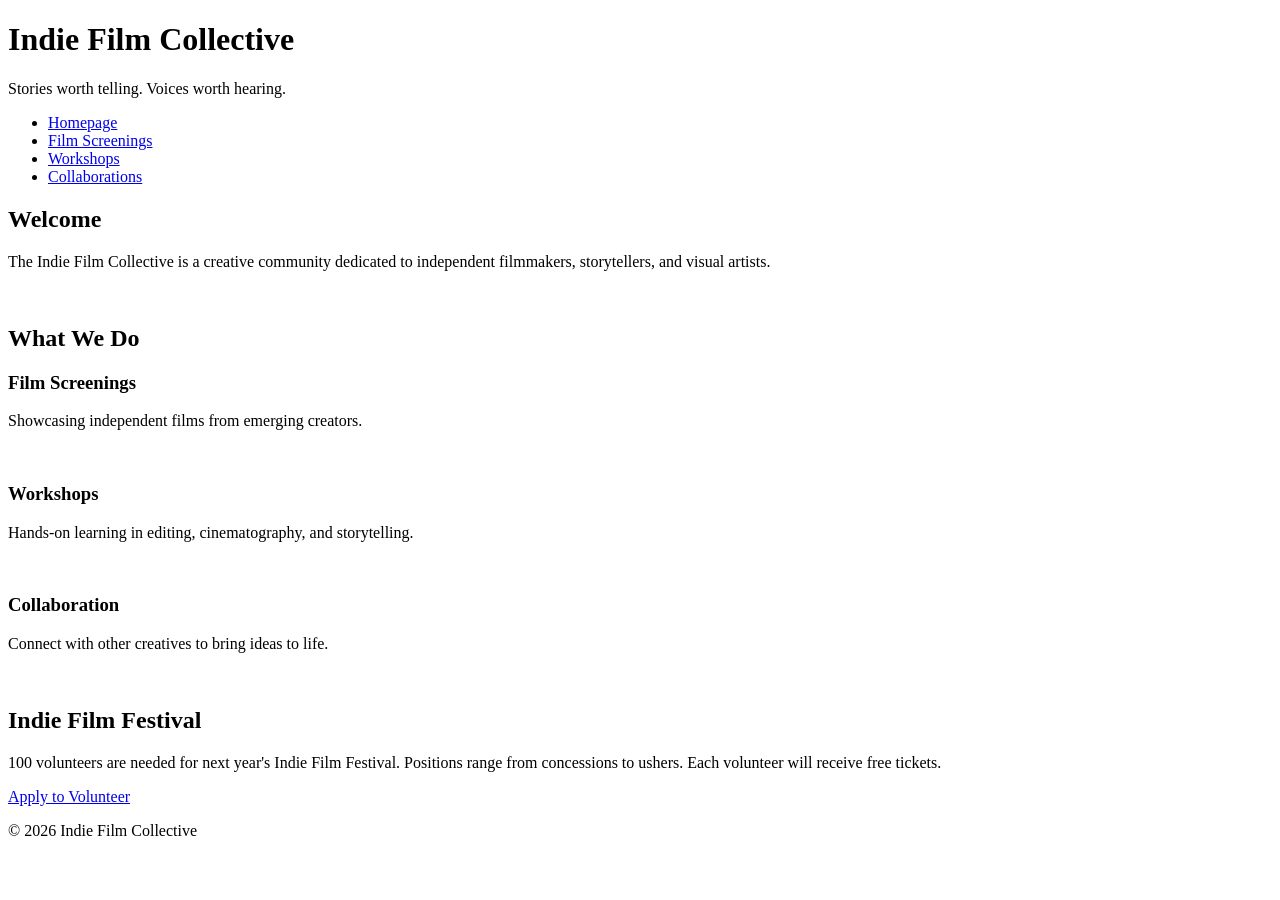
==== index.html @ 05796360 "added <ul>" ====
<!DOCTYPE html>
<html lang="en">
<head>
    <meta charset="UTF-8">
    <meta name="viewport" content="width=device-width, initial-scale=1.0">
    <title>Indie Film Collective</title>
    <link rel="stylesheet" href="styles.css">
</head>

<body>
<!-- Copy and paste this header in each new page -->
<header>
    <h1>Indie Film Collective</h1>
    <p>Stories worth telling. Voices worth hearing.</p>
</header>
<!-- Update these hrefs to relative links to their new pages and copy and paste in each new page -->
<nav>
    <ul>
        <li><a href="#home">Homepage</a></li>
        <li><a href="#screenings">Film Screenings</a></li>
        <li><a href="#workshops">Workshops</a></li>
        <li><a href="#collaborations">Collaborations</a></li>
    </ul>
</nav>
<main>
    <!-- This section stays on the homepage -->
    <section>
        <h2>Welcome</h2>
        <p>The Indie Film Collective is a creative community dedicated to independent filmmakers, storytellers, and visual artists.</p>
        <img src="images/filmmaker.jpg" width="500" alt="">
    </section>
    <section> <!-- This section can be deleted from the homepage. It will not be copied to a new page -->
        <h2>What We Do</h2>
        <div class="card-row">
            <!-- Transfer this section the the new screenings page -->
            <section id="screenings">
                <h3>Film Screenings</h3>
                <p>Showcasing independent films from emerging creators.</p>
                <img src="images/screenings.jpg" width="500" alt="">
            </section>
            <!-- Transfer this section the the new workshops page -->
            <section id="workshops">
                <h3>Workshops</h3>
                <p>Hands-on learning in editing, cinematography, and storytelling.</p>
                <img src="images/workshops.jpg" width="500" alt="">
            </section>            
            <!-- Transfer this section the the new collaborations page -->
            <section id="collaborations">
                <h3>Collaboration</h3>
                <p>Connect with other creatives to bring ideas to life.</p>
                <img src="images/collaboration.jpg" width="500" alt="">
            </section>
        </div>
    </section>
</main>
<!--Copy this aside in each new page-->
<aside>
    <h2>Indie Film Festival</h2>
    <p>100 volunteers are needed for next year's Indie Film Festival. Positions range from concessions to ushers. Each volunteer will receive free tickets.</p>
    <a href="#">Apply to Volunteer</a>
</aside>
<!--Copy this footer in each new page-->
<footer>
    <p>&copy; 2026 Indie Film Collective</p>
</footer>
</body>
</html>
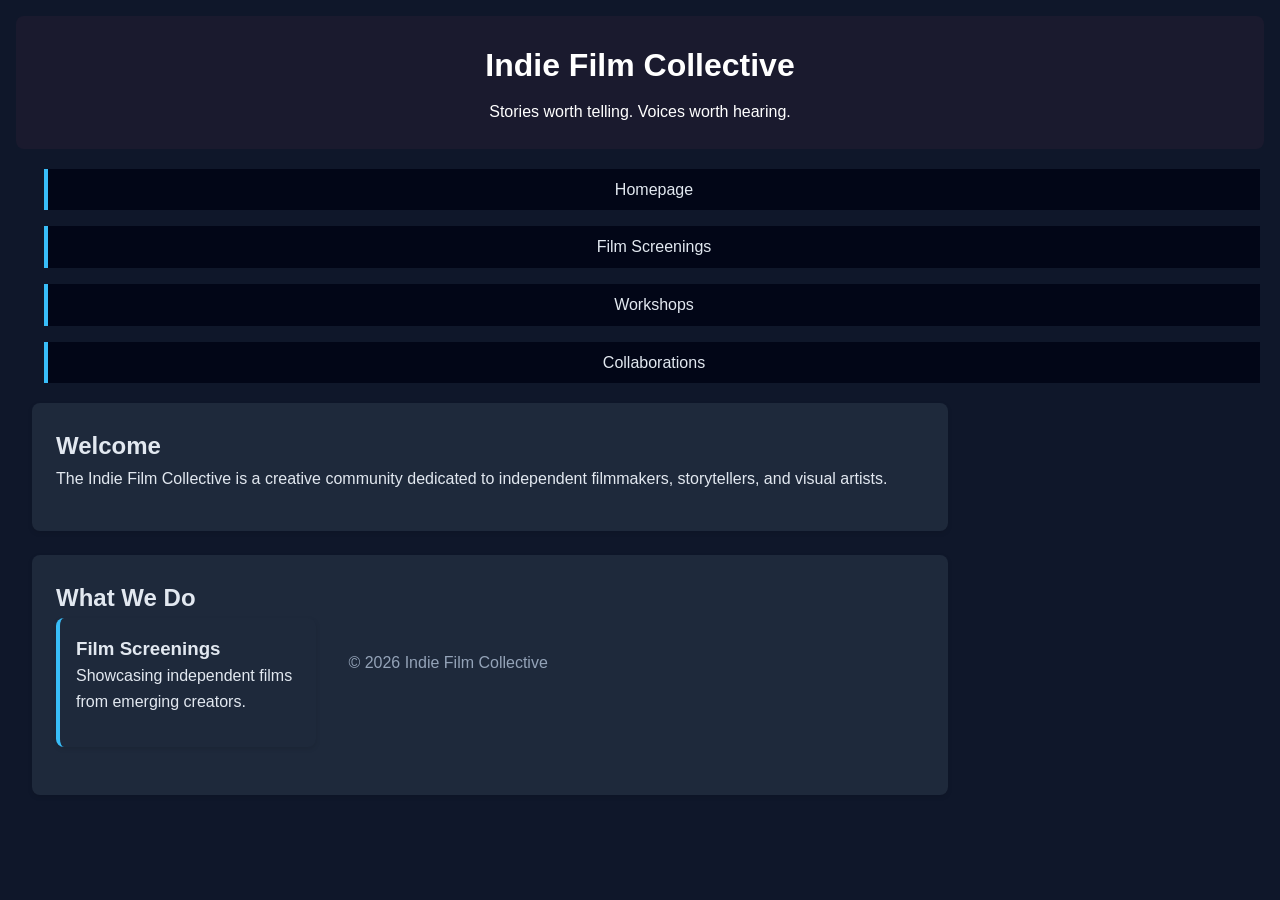
==== commit b21fbc60: "fixed media display" ====
--- a/index.html
+++ b/index.html
@@ -38,28 +38,7 @@
                 <p>Showcasing independent films from emerging creators.</p>
                 <img src="images/screenings.jpg" width="500" alt="">
             </section>
-            <!-- Transfer this section the the new workshops page -->
-            <section id="workshops">
-                <h3>Workshops</h3>
-                <p>Hands-on learning in editing, cinematography, and storytelling.</p>
-                <img src="images/workshops.jpg" width="500" alt="">
-            </section>            
-            <!-- Transfer this section the the new collaborations page -->
-            <section id="collaborations">
-                <h3>Collaboration</h3>
-                <p>Connect with other creatives to bring ideas to life.</p>
-                <img src="images/collaboration.jpg" width="500" alt="">
-            </section>
-        </div>
-    </section>
-</main>
-<!--Copy this aside in each new page-->
-<aside>
-    <h2>Indie Film Festival</h2>
-    <p>100 volunteers are needed for next year's Indie Film Festival. Positions range from concessions to ushers. Each volunteer will receive free tickets.</p>
-    <a href="#">Apply to Volunteer</a>
-</aside>
-<!--Copy this footer in each new page-->
+
 <footer>
     <p>&copy; 2026 Indie Film Collective</p>
 </footer>
--- a/styles.css
+++ b/styles.css
@@ -0,0 +1,155 @@
+/* CSS by Christina Carrasquilla, iteration by Madison Flandi*/
+
+/* ===== Color Palette ===== 
+
+    backgound: #0f172a;
+    nav-footer: #020617;
+    card: #1e293b;
+    text-main: #e2e8f0;
+    text-muted: #94a3b8;
+    accent: #38bdf8;
+}
+*/
+
+/* ===== GLOBAL (Base) Styles ===== */
+*{
+  box-sizing: border-box;
+  margin: 0;
+  padding: 0;
+}
+
+body {
+    font-family: Helvetica, Arial, sans-serif;
+    line-height: 1.6;
+    background-color: #0f172a;
+    color: #e2e8f0;
+   padding: 1rem;
+   display: grid;
+   grid-template-columns: 1fr;
+}
+
+header {
+    background-color: #1a1a2e;
+    color: #fff;
+    text-align: center;
+    padding: 1.5rem;
+    border-radius: 8px;
+}
+
+header h1 {
+    margin-bottom: 0.5rem;
+}
+
+nav ul {
+    list-style: none;
+    display: flex;
+    flex-direction: column;
+    gap: 0.5rem;
+    margin-top: 1rem;
+}
+
+nav a {
+    color: #e2e8f0;
+    text-decoration: none;
+    padding: 0.5rem;
+    display: block;
+    border-left: 4px solid #38bdf8;
+    margin: 0.25rem;
+}
+
+nav a:hover,
+nav a.active {
+    background-color: #0f3460;
+    color:#fff;
+}
+
+main {
+   padding: 1rem;
+}
+
+section{
+    background: #1e293b;
+  padding: 1.5rem;
+  border-radius: 8px;
+  margin-bottom: 1.5rem;
+  box-shadow: 0 2px 5px rgba(0, 0, 0, 0.1);
+}
+
+img {
+    width: 100%;
+    max-width:100%;
+    height: auto;
+  border-radius: 6px;
+  display: block;
+  margin-top: 1rem;
+}
+
+ul, ol {
+  margin-left: 1.5rem;
+  margin-top: 0.5rem;
+}
+
+blockquote {
+  font-style: italic;
+  border-left: 4px solid #38bdf8;
+  padding-left: 1rem;
+  margin-top: 1rem;
+  color: #94a3b8;
+}
+
+#screenings, #workshops, #collaborations {
+    background-color: #1e293b;
+    padding: 1rem;
+    border-left: 4px solid #38bdf8;
+}
+
+aside {
+    background-color: #38bdf8;
+    color: #1e293b;
+    padding: 1rem;
+}
+
+a {
+    display:block;
+    background-color:#020617;
+    color:#e2e8f0;
+    padding:1rem 2rem;
+    text-decoration:none;
+    text-align:center;
+    margin-top: 1rem;
+}
+a:hover {
+    color:#020617;
+    background-color:#e2e8f0;
+}
+
+footer {
+    text-align: center;
+    padding: 1rem;
+    margin-top: 1rem;
+    color:#94a3b8;
+}
+
+@media (min-width:800px){
+    body{
+        grid-template-columns: 1fr 300px;
+    }
+
+    header, nav, footer{
+        grid-column: 1/-1;
+    }
+
+    nav ul{
+        display:flex;
+        justify-content: space-around;
+    }
+
+    .card-row{
+        display: flex;
+        gap: 1rem
+    }
+
+    .card-row section{
+        width:30%;
+    }
+}
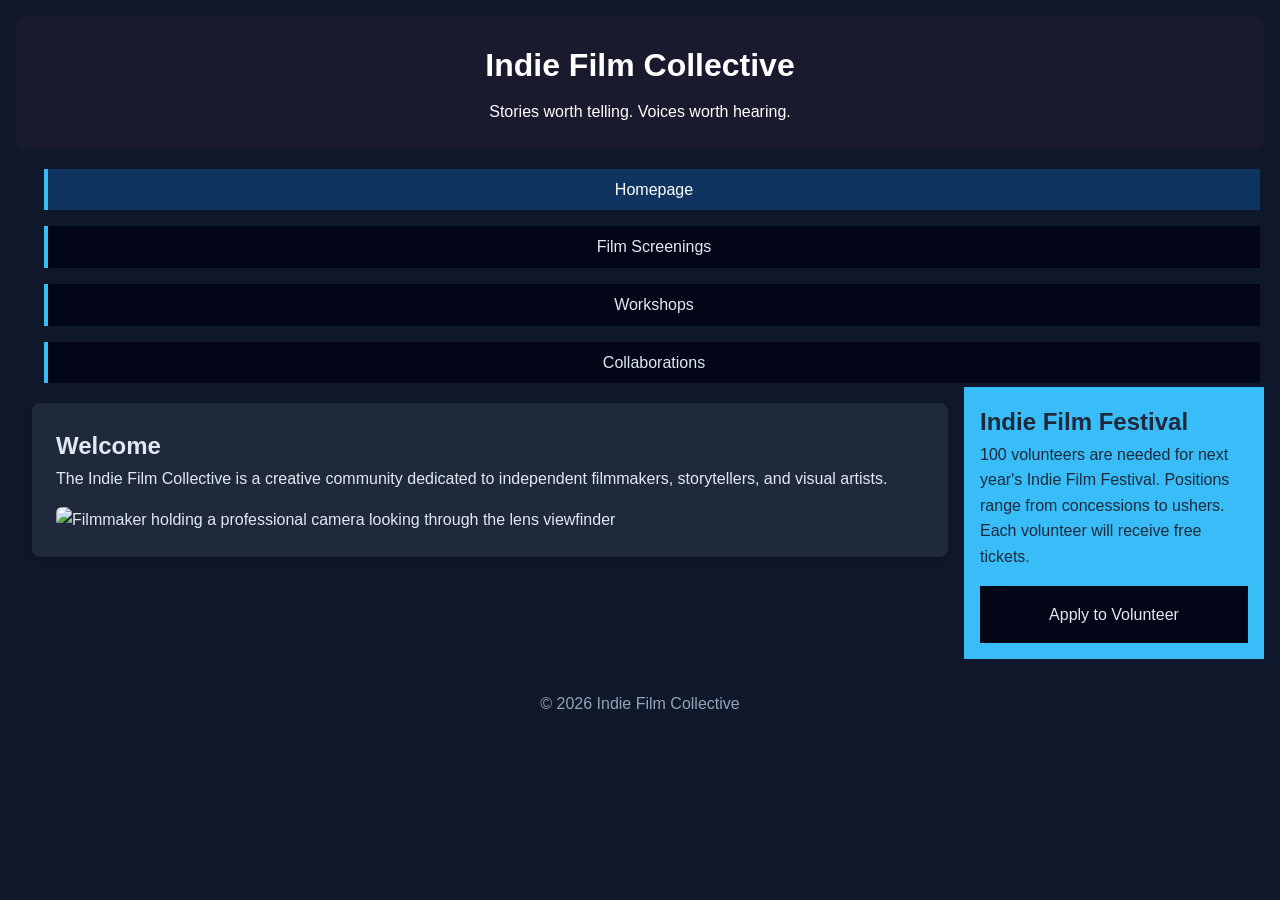
==== commit 9a9d84c7: "fixed my mistakes on placements" ====
--- a/index.html
+++ b/index.html
@@ -3,42 +3,37 @@
 <head>
     <meta charset="UTF-8">
     <meta name="viewport" content="width=device-width, initial-scale=1.0">
-    <title>Indie Film Collective</title>
+    <title>Indie Film Collective - Home</title>
     <link rel="stylesheet" href="styles.css">
 </head>
 
 <body>
-<!-- Copy and paste this header in each new page -->
+
 <header>
     <h1>Indie Film Collective</h1>
     <p>Stories worth telling. Voices worth hearing.</p>
 </header>
-<!-- Update these hrefs to relative links to their new pages and copy and paste in each new page -->
+
 <nav>
     <ul>
-        <li><a href="#home">Homepage</a></li>
-        <li><a href="#screenings">Film Screenings</a></li>
-        <li><a href="#workshops">Workshops</a></li>
-        <li><a href="#collaborations">Collaborations</a></li>
+        <li><a href="index.html" class="active">Homepage</a></li>
+        <li><a href="screenings.html">Film Screenings</a></li>
+        <li><a href="workshops.html">Workshops</a></li>
+        <li><a href="collaborations.html">Collaborations</a></li>
     </ul>
 </nav>
 <main>
-    <!-- This section stays on the homepage -->
     <section>
         <h2>Welcome</h2>
         <p>The Indie Film Collective is a creative community dedicated to independent filmmakers, storytellers, and visual artists.</p>
-        <img src="images/filmmaker.jpg" width="500" alt="">
+        <img src="images/filmmaker.jpg" width="500" alt="Filmmaker holding a professional camera looking through the lens viewfinder">
     </section>
-    <section> <!-- This section can be deleted from the homepage. It will not be copied to a new page -->
-        <h2>What We Do</h2>
-        <div class="card-row">
-            <!-- Transfer this section the the new screenings page -->
-            <section id="screenings">
-                <h3>Film Screenings</h3>
-                <p>Showcasing independent films from emerging creators.</p>
-                <img src="images/screenings.jpg" width="500" alt="">
-            </section>
-
+</main>
+<aside>
+    <h2>Indie Film Festival</h2>
+    <p>100 volunteers are needed for next year's Indie Film Festival. Positions range from concessions to ushers. Each volunteer will receive free tickets.</p>
+    <a href="#">Apply to Volunteer</a>
+</aside>
 <footer>
     <p>&copy; 2026 Indie Film Collective</p>
 </footer>
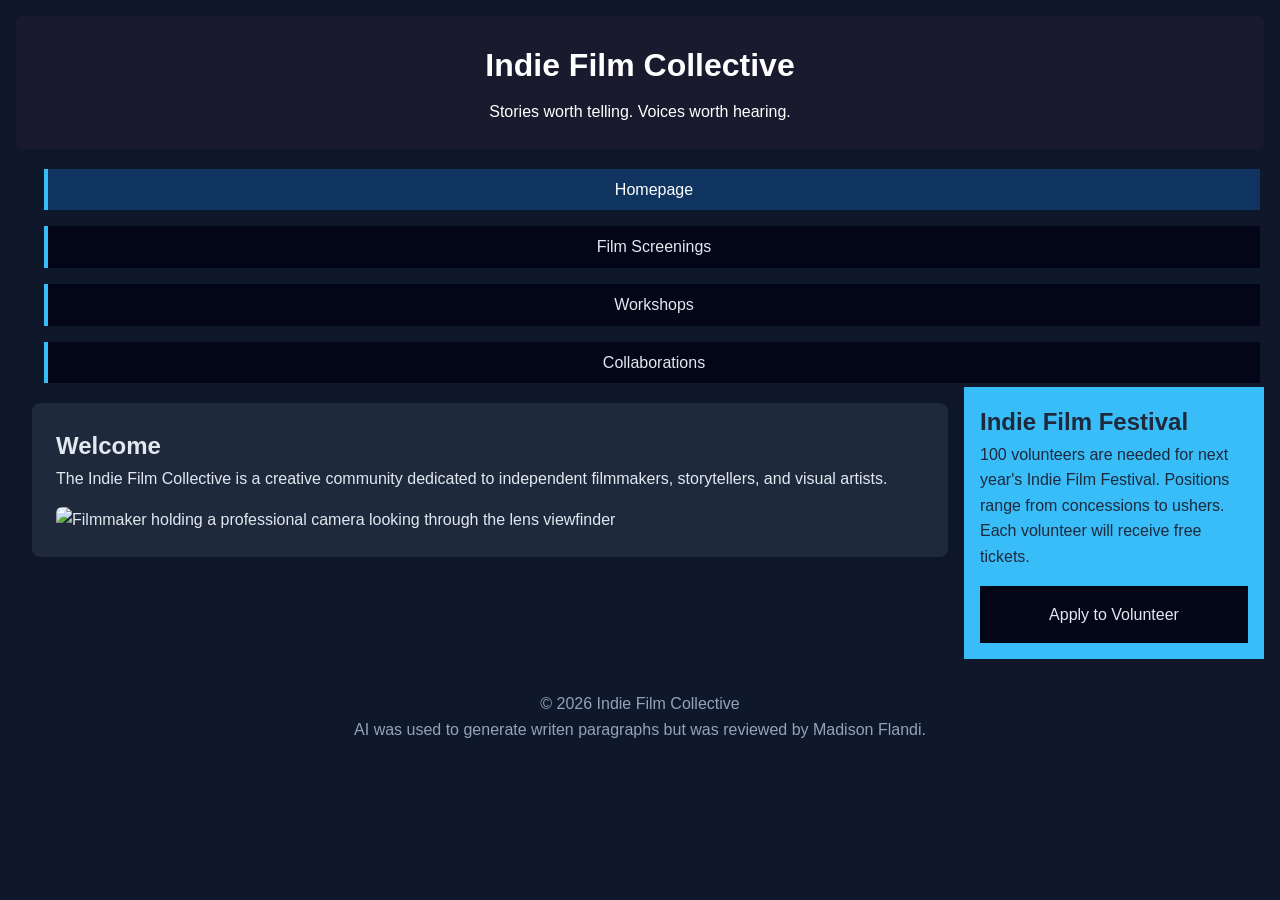
==== commit d55ccefc: "filled the readme" ====
--- a/index.html
+++ b/index.html
@@ -36,6 +36,7 @@
 </aside>
 <footer>
     <p>&copy; 2026 Indie Film Collective</p>
+    <p>AI was used to generate writen paragraphs but was reviewed by Madison Flandi.</p>
 </footer>
 </body>
 </html>
